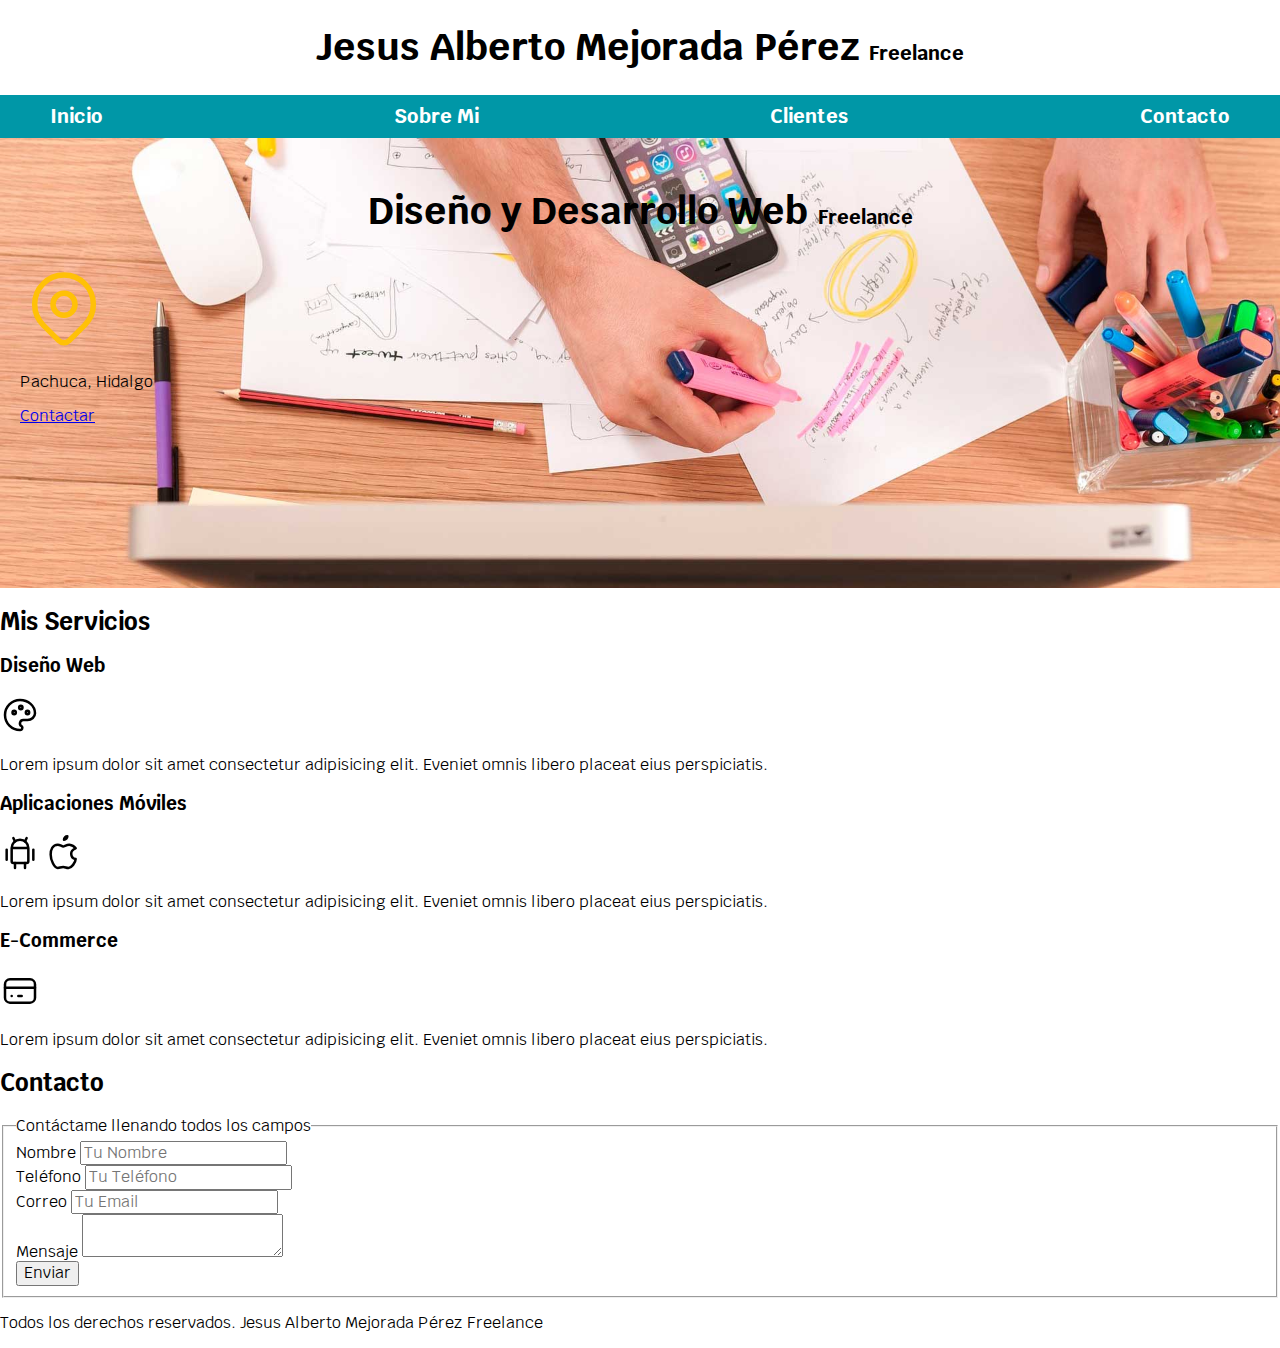
==== index.html @ ad011d51 "acomodando el hero" ====
<!DOCTYPE html>
<html lang="en">
<head>
    <meta charset="UTF-8">
    <meta name="viewport" content="width=device-width, initial-scale=1.0">
    <title>Diseñador freelance</title>

    <link rel="preload" href="css/normalize.css" as="style">
    <link rel="stylesheet" href="css/normalize.css">

    <link rel="preconnect" href="https://fonts.googleapis.com">
    <link rel="preconnect" href="https://fonts.gstatic.com" crossorigin>
    <link href="https://fonts.googleapis.com/css2?family=Krub:wght@400;700&display=swap" rel="stylesheet">

    <link rel="preload" href="css/styles.css" as="style">
    <link rel="stylesheet" href="css/styles.css">
</head>
<body>
    <header>
        <h1 class="titulo">Jesus Alberto Mejorada Pérez <span>Freelance</span></h1>
    </header>

    <div class="nav-bg">
        <nav class="navegacion-principal contenedor">
            <a href="#">Inicio</a>
            <a href="#">Sobre Mi</a>
            <a href="#">Clientes</a>
            <a href="#">Contacto</a>
        </nav>
    </div>
    
    <section class="hero">
        <div class="contenido-hero">
            <h2 class="titulo">Diseño y Desarrollo Web <span>Freelance</span></h2>
            <svg xmlns="http://www.w3.org/2000/svg" stroke="#FFC107" viewBox="0 0 24 24" fill="none" stroke-linecap="round" stroke-linejoin="round" width="88" height="88" stroke-width="1.5">
                <path d="M9 11a3 3 0 1 0 6 0a3 3 0 0 0 -6 0"></path>
                <path d="M17.657 16.657l-4.243 4.243a2 2 0 0 1 -2.827 0l-4.244 -4.243a8 8 0 1 1 11.314 0z"></path>
            </svg> 
            <p>Pachuca, Hidalgo</p>
            <a href="#">Contactar</a>
        </div>
    </section>

    <main>
        <h2>Mis Servicios</h2>
    
        <section>
            <h3>Diseño Web</h3>
            <svg xmlns="http://www.w3.org/2000/svg" viewBox="0 0 24 24" fill="none" stroke="#000000" stroke-linecap="round" stroke-linejoin="round" width="40" height="40" stroke-width="1.5">
                <path d="M12 21a9 9 0 0 1 0 -18c4.97 0 9 3.582 9 8c0 1.06 -.474 2.078 -1.318 2.828c-.844 .75 -1.989 1.172 -3.182 1.172h-2.5a2 2 0 0 0 -1 3.75a1.3 1.3 0 0 1 -1 2.25"></path>
                <path d="M8.5 10.5m-1 0a1 1 0 1 0 2 0a1 1 0 1 0 -2 0"></path>
                <path d="M12.5 7.5m-1 0a1 1 0 1 0 2 0a1 1 0 1 0 -2 0"></path>
                <path d="M16.5 10.5m-1 0a1 1 0 1 0 2 0a1 1 0 1 0 -2 0"></path>
            </svg> 
            <p>Lorem ipsum dolor sit amet consectetur adipisicing elit. Eveniet omnis libero placeat eius perspiciatis.</p>
        </section>
    
        <section>
            <h3>Aplicaciones Móviles</h3>
            <svg xmlns="http://www.w3.org/2000/svg" viewBox="0 0 24 24" fill="none" stroke="#000000" stroke-linecap="round" stroke-linejoin="round" width="40" height="40" stroke-width="1.5">
                <path d="M4 10l0 6"></path>
                <path d="M20 10l0 6"></path>
                <path d="M7 9h10v8a1 1 0 0 1 -1 1h-8a1 1 0 0 1 -1 -1v-8a5 5 0 0 1 10 0"></path>
                <path d="M8 3l1 2"></path>
                <path d="M16 3l-1 2"></path>
                <path d="M9 18l0 3"></path>
                <path d="M15 18l0 3"></path>
            </svg> 

            <svg xmlns="http://www.w3.org/2000/svg" viewBox="0 0 24 24" fill="none" stroke="#000000" stroke-linecap="round" stroke-linejoin="round" width="40" height="40" stroke-width="1.5">
                <path d="M8.286 7.008c-3.216 0 -4.286 3.23 -4.286 5.92c0 3.229 2.143 8.072 4.286 8.072c1.165 -.05 1.799 -.538 3.214 -.538c1.406 0 1.607 .538 3.214 .538s4.286 -3.229 4.286 -5.381c-.03 -.011 -2.649 -.434 -2.679 -3.23c-.02 -2.335 2.589 -3.179 2.679 -3.228c-1.096 -1.606 -3.162 -2.113 -3.75 -2.153c-1.535 -.12 -3.032 1.077 -3.75 1.077c-.729 0 -2.036 -1.077 -3.214 -1.077z"></path>
                <path d="M12 4a2 2 0 0 0 2 -2a2 2 0 0 0 -2 2"></path>
            </svg> 
            <p>Lorem ipsum dolor sit amet consectetur adipisicing elit. Eveniet omnis libero placeat eius perspiciatis.</p>
        </section>
    
        <section>
            <h3>E-Commerce</h3>
            <svg xmlns="http://www.w3.org/2000/svg" viewBox="0 0 24 24" fill="none" stroke="#000000" stroke-linecap="round" stroke-linejoin="round" width="40" height="40" stroke-width="1.5">
                <path d="M3 5m0 3a3 3 0 0 1 3 -3h12a3 3 0 0 1 3 3v8a3 3 0 0 1 -3 3h-12a3 3 0 0 1 -3 -3z"></path>
                <path d="M3 10l18 0"></path>
                <path d="M7 15l.01 0"></path>
                <path d="M11 15l2 0"></path>
            </svg> 
            <p>Lorem ipsum dolor sit amet consectetur adipisicing elit. Eveniet omnis libero placeat eius perspiciatis.</p>
        </section>
    </main>

    <section>
        <h2>Contacto</h2>

        <form>
            <fieldset>
                <legend>Contáctame llenando todos los campos</legend>
            
                <div>
                    <label>Nombre</label>
                    <input type="text" placeholder="Tu Nombre">
                </div>

                <div>
                    <label>Teléfono</label>
                    <input type="tel" placeholder="Tu Teléfono">
                </div>

                <div>
                    <label>Correo</label>
                    <input type="email" placeholder="Tu Email">
                </div>

                <div>
                    <label>Mensaje</label>
                    <textarea></textarea>
                </div>

                <div>
                    <input type="submit" value="Enviar">
                </div>
                
            </fieldset>

        </form>

    </section>

    <footer>
        <p>Todos los derechos reservados. Jesus Alberto Mejorada Pérez Freelance</p>
    </footer>
</body>
</html>
---- css/styles.css ----
:root{
    --blanco: #ffffff;
    --oscuro: #212121;
    --primario: #ffc107;
    --secundario: #0097a7;
    --gris: #757575;
}

html{
    font-size: 62.5%;
    box-sizing: border-box;
}
body{
    font-size: 16px; /* 1rem = 10px */
    font-family: "Krub", serif;
}
*, *:before, *:after {
    box-sizing: inherit;
  }
.titulo{
    text-align: center;
    font-size: 3.8rem;
}
.titulo span{
    font-size: 2rem;
}

.contenedor {
    max-width: 120rem;
    margin: 0 auto;
}

.nav-bg{
    background-color: var(--secundario);
}

.navegacion-principal{
    display: flex;
    flex-direction: column;
}

@media (min-width: 768px) {
    .navegacion-principal{
        flex-direction: row;
        justify-content: space-between;
    }
}

.navegacion-principal a{
    display: block;
    text-align: center;
    padding: 1rem;
    color: var(--blanco);
    text-decoration: none;
    font-size: 2rem;
    font-weight: 700;
}

.navegacion-principal a:hover{
    background-color: var(--primario);
    color: var(--oscuro);
}

.hero {
    background-image: url(../img/hero.jpg);
    background-repeat: no-repeat;
    background-size: cover;
    height: 450px;
    padding: 20px;
}
---- css/styles.css ----
:root{
    --blanco: #ffffff;
    --oscuro: #212121;
    --primario: #ffc107;
    --secundario: #0097a7;
    --gris: #757575;
}

html{
    font-size: 62.5%;
    box-sizing: border-box;
}
body{
    font-size: 16px; /* 1rem = 10px */
    font-family: "Krub", serif;
}
*, *:before, *:after {
    box-sizing: inherit;
  }
.titulo{
    text-align: center;
    font-size: 3.8rem;
}
.titulo span{
    font-size: 2rem;
}

.contenedor {
    max-width: 120rem;
    margin: 0 auto;
}

.nav-bg{
    background-color: var(--secundario);
}

.navegacion-principal{
    display: flex;
    flex-direction: column;
}

@media (min-width: 768px) {
    .navegacion-principal{
        flex-direction: row;
        justify-content: space-between;
    }
}

.navegacion-principal a{
    display: block;
    text-align: center;
    padding: 1rem;
    color: var(--blanco);
    text-decoration: none;
    font-size: 2rem;
    font-weight: 700;
}

.navegacion-principal a:hover{
    background-color: var(--primario);
    color: var(--oscuro);
}

.hero {
    background-image: url(../img/hero.jpg);
    background-repeat: no-repeat;
    background-size: cover;
    height: 450px;
    padding: 20px;
}
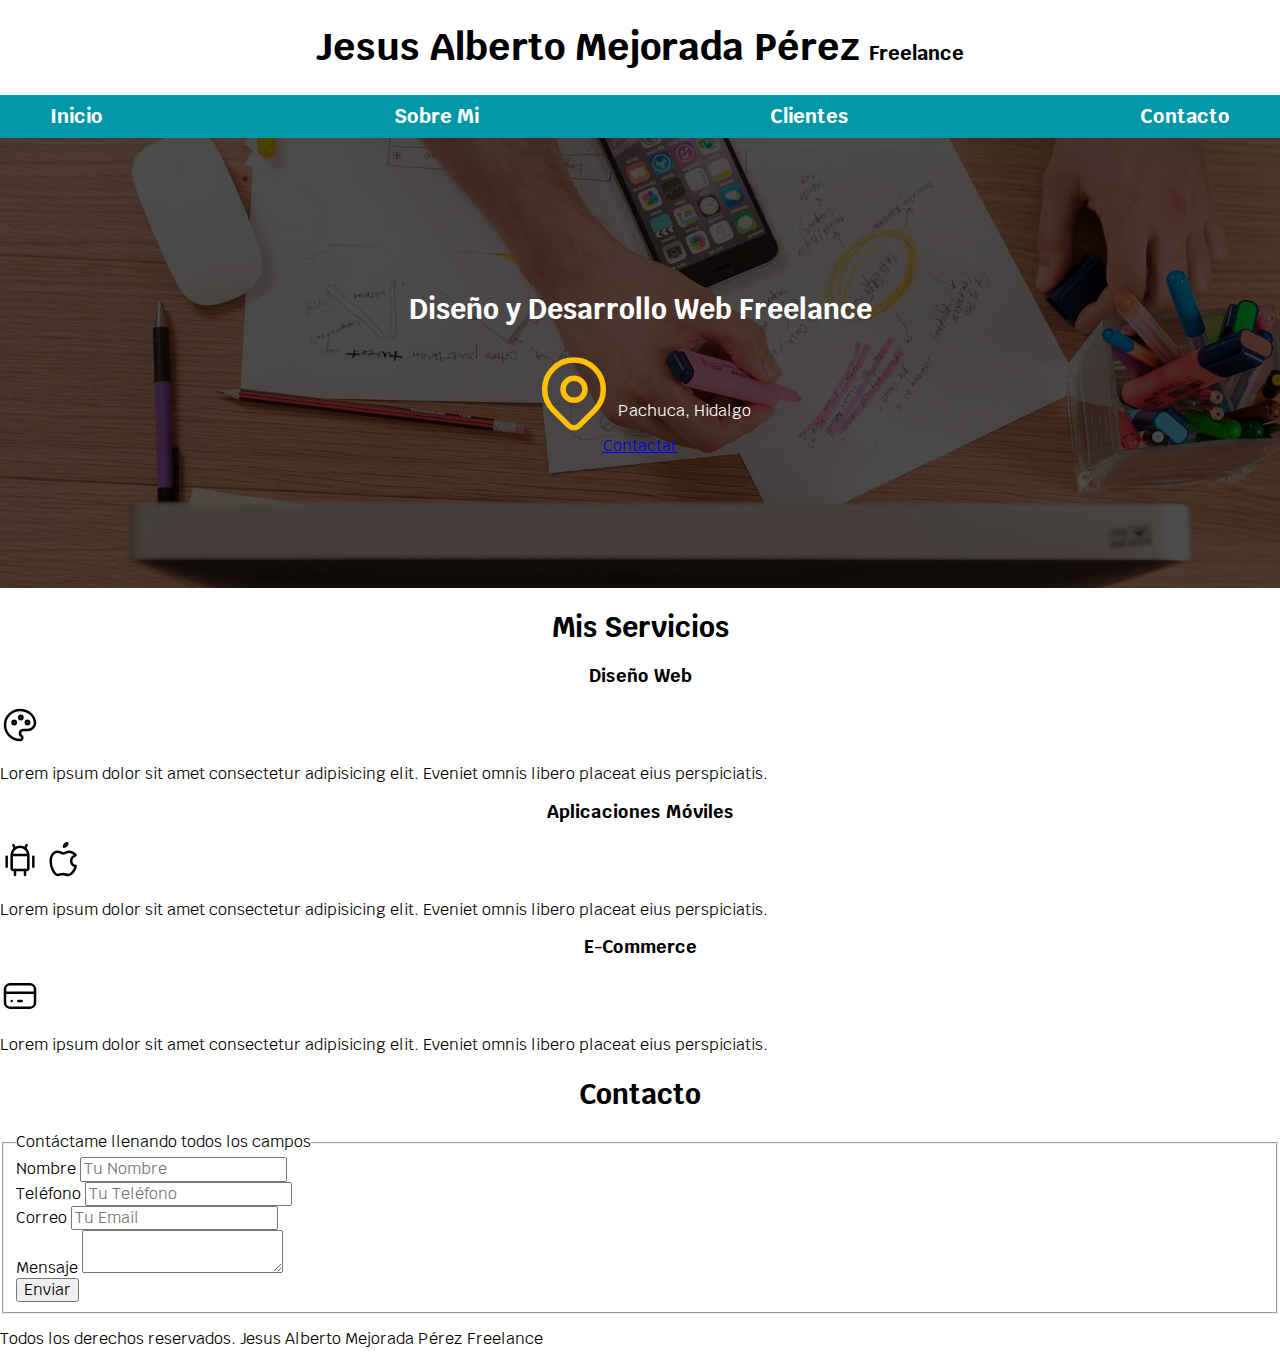
==== commit 94e9ae44: "finalizando el hero" ====
--- a/index.html
+++ b/index.html
@@ -31,12 +31,14 @@
     
     <section class="hero">
         <div class="contenido-hero">
-            <h2 class="titulo">Diseño y Desarrollo Web <span>Freelance</span></h2>
-            <svg xmlns="http://www.w3.org/2000/svg" stroke="#FFC107" viewBox="0 0 24 24" fill="none" stroke-linecap="round" stroke-linejoin="round" width="88" height="88" stroke-width="1.5">
-                <path d="M9 11a3 3 0 1 0 6 0a3 3 0 0 0 -6 0"></path>
-                <path d="M17.657 16.657l-4.243 4.243a2 2 0 0 1 -2.827 0l-4.244 -4.243a8 8 0 1 1 11.314 0z"></path>
-            </svg> 
-            <p>Pachuca, Hidalgo</p>
+            <h2>Diseño y Desarrollo Web <span>Freelance</span></h2>
+            <div class="ubicacion">
+                <svg xmlns="http://www.w3.org/2000/svg" stroke="#FFC107" viewBox="0 0 24 24" fill="none" stroke-linecap="round" stroke-linejoin="round" width="88" height="88" stroke-width="1.5">
+                    <path d="M9 11a3 3 0 1 0 6 0a3 3 0 0 0 -6 0"></path>
+                    <path d="M17.657 16.657l-4.243 4.243a2 2 0 0 1 -2.827 0l-4.244 -4.243a8 8 0 1 1 11.314 0z"></path>
+                </svg> 
+                <p>Pachuca, Hidalgo</p>
+            </div>
             <a href="#">Contactar</a>
         </div>
     </section>
--- a/css/styles.css
+++ b/css/styles.css
@@ -10,16 +10,24 @@
     font-size: 62.5%;
     box-sizing: border-box;
 }
+*, *:before, *:after {
+    box-sizing: inherit;
+  }
 body{
     font-size: 16px; /* 1rem = 10px */
     font-family: "Krub", serif;
 }
-*, *:before, *:after {
-    box-sizing: inherit;
-  }
-.titulo{
+h1 {
+    font-size: 3.8rem;
+}
+h2 {
+    font-size: 2.8rem;
+}
+h3 {
+    font-size: 1.8rem;
+}
+h1, h2, h3 {
     text-align: center;
-    font-size: 3.8rem;
 }
 .titulo span{
     font-size: 2rem;
@@ -66,5 +74,25 @@
     background-repeat: no-repeat;
     background-size: cover;
     height: 450px;
-    padding: 20px;
+    position: relative;
+}
+.contenido-hero {
+    position: absolute;
+    background-color: rgba( 0,0,0, .7 ); /* Aterior */
+    background-color: rgb( 0 0 0 / 70% );
+    width: 100%;
+    height: 100%;
+
+    display: flex;
+    flex-direction: column;
+    align-items: center;
+    justify-content: center;
+}
+.contenido-hero h2,
+.contenido-hero p {
+    color: var(--blanco);
+}
+.ubicacion{
+    display: flex;
+    align-items: flex-end;
 }--- a/css/styles.css
+++ b/css/styles.css
@@ -10,16 +10,24 @@
     font-size: 62.5%;
     box-sizing: border-box;
 }
+*, *:before, *:after {
+    box-sizing: inherit;
+  }
 body{
     font-size: 16px; /* 1rem = 10px */
     font-family: "Krub", serif;
 }
-*, *:before, *:after {
-    box-sizing: inherit;
-  }
-.titulo{
+h1 {
+    font-size: 3.8rem;
+}
+h2 {
+    font-size: 2.8rem;
+}
+h3 {
+    font-size: 1.8rem;
+}
+h1, h2, h3 {
     text-align: center;
-    font-size: 3.8rem;
 }
 .titulo span{
     font-size: 2rem;
@@ -66,5 +74,25 @@
     background-repeat: no-repeat;
     background-size: cover;
     height: 450px;
-    padding: 20px;
+    position: relative;
+}
+.contenido-hero {
+    position: absolute;
+    background-color: rgba( 0,0,0, .7 ); /* Aterior */
+    background-color: rgb( 0 0 0 / 70% );
+    width: 100%;
+    height: 100%;
+
+    display: flex;
+    flex-direction: column;
+    align-items: center;
+    justify-content: center;
+}
+.contenido-hero h2,
+.contenido-hero p {
+    color: var(--blanco);
+}
+.ubicacion{
+    display: flex;
+    align-items: flex-end;
 }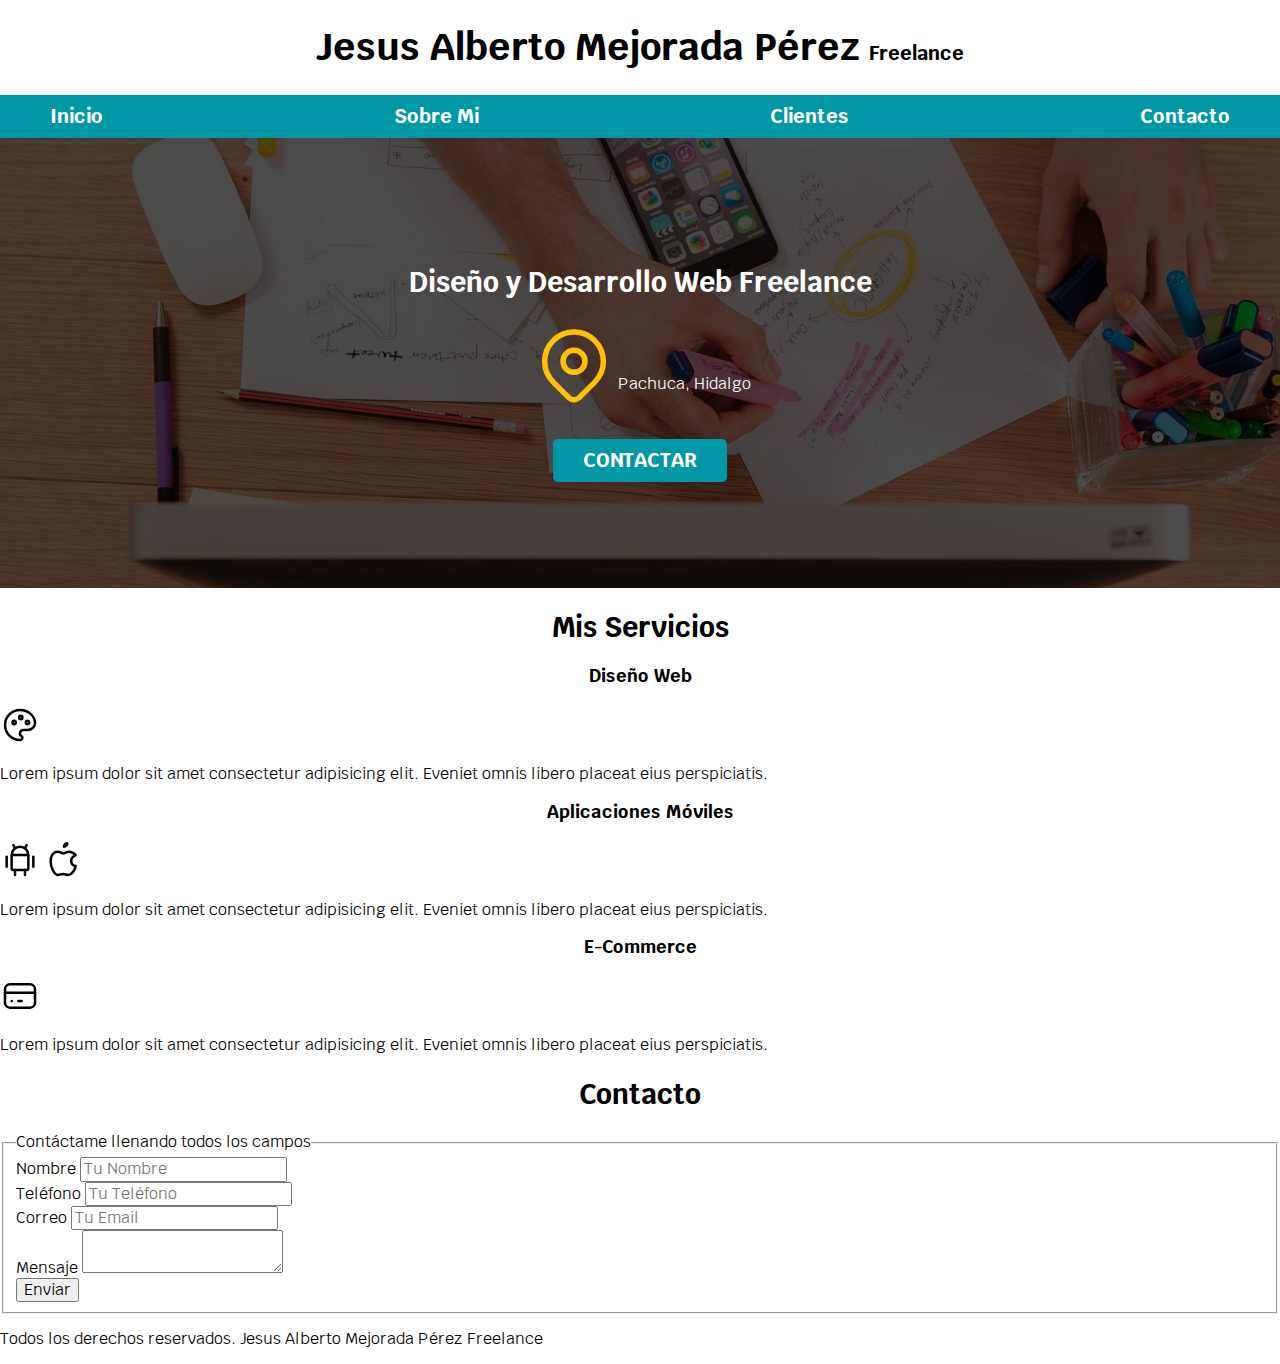
==== commit be562c2d: "Agregando boton al hero" ====
--- a/index.html
+++ b/index.html
@@ -39,7 +39,7 @@
                 </svg> 
                 <p>Pachuca, Hidalgo</p>
             </div>
-            <a href="#">Contactar</a>
+            <a class="boton" href="#">Contactar</a>
         </div>
     </section>
 
--- a/css/styles.css
+++ b/css/styles.css
@@ -38,6 +38,24 @@
     margin: 0 auto;
 }
 
+.boton{
+    background-color: var(--secundario);
+    color: var(--blanco);
+    padding: 1rem 3rem;
+    margin-top: 3rem;
+    font-size: 2rem;
+    text-decoration: none;
+    text-transform: uppercase;
+    font-weight: 700;
+    border-radius: .5rem;
+    width: 90%;
+    text-align: center;
+}
+@media (min-width: 768px) {
+    .boton{
+        width: auto;
+    }
+}
 .nav-bg{
     background-color: var(--secundario);
 }
--- a/css/styles.css
+++ b/css/styles.css
@@ -38,6 +38,24 @@
     margin: 0 auto;
 }
 
+.boton{
+    background-color: var(--secundario);
+    color: var(--blanco);
+    padding: 1rem 3rem;
+    margin-top: 3rem;
+    font-size: 2rem;
+    text-decoration: none;
+    text-transform: uppercase;
+    font-weight: 700;
+    border-radius: .5rem;
+    width: 90%;
+    text-align: center;
+}
+@media (min-width: 768px) {
+    .boton{
+        width: auto;
+    }
+}
 .nav-bg{
     background-color: var(--secundario);
 }
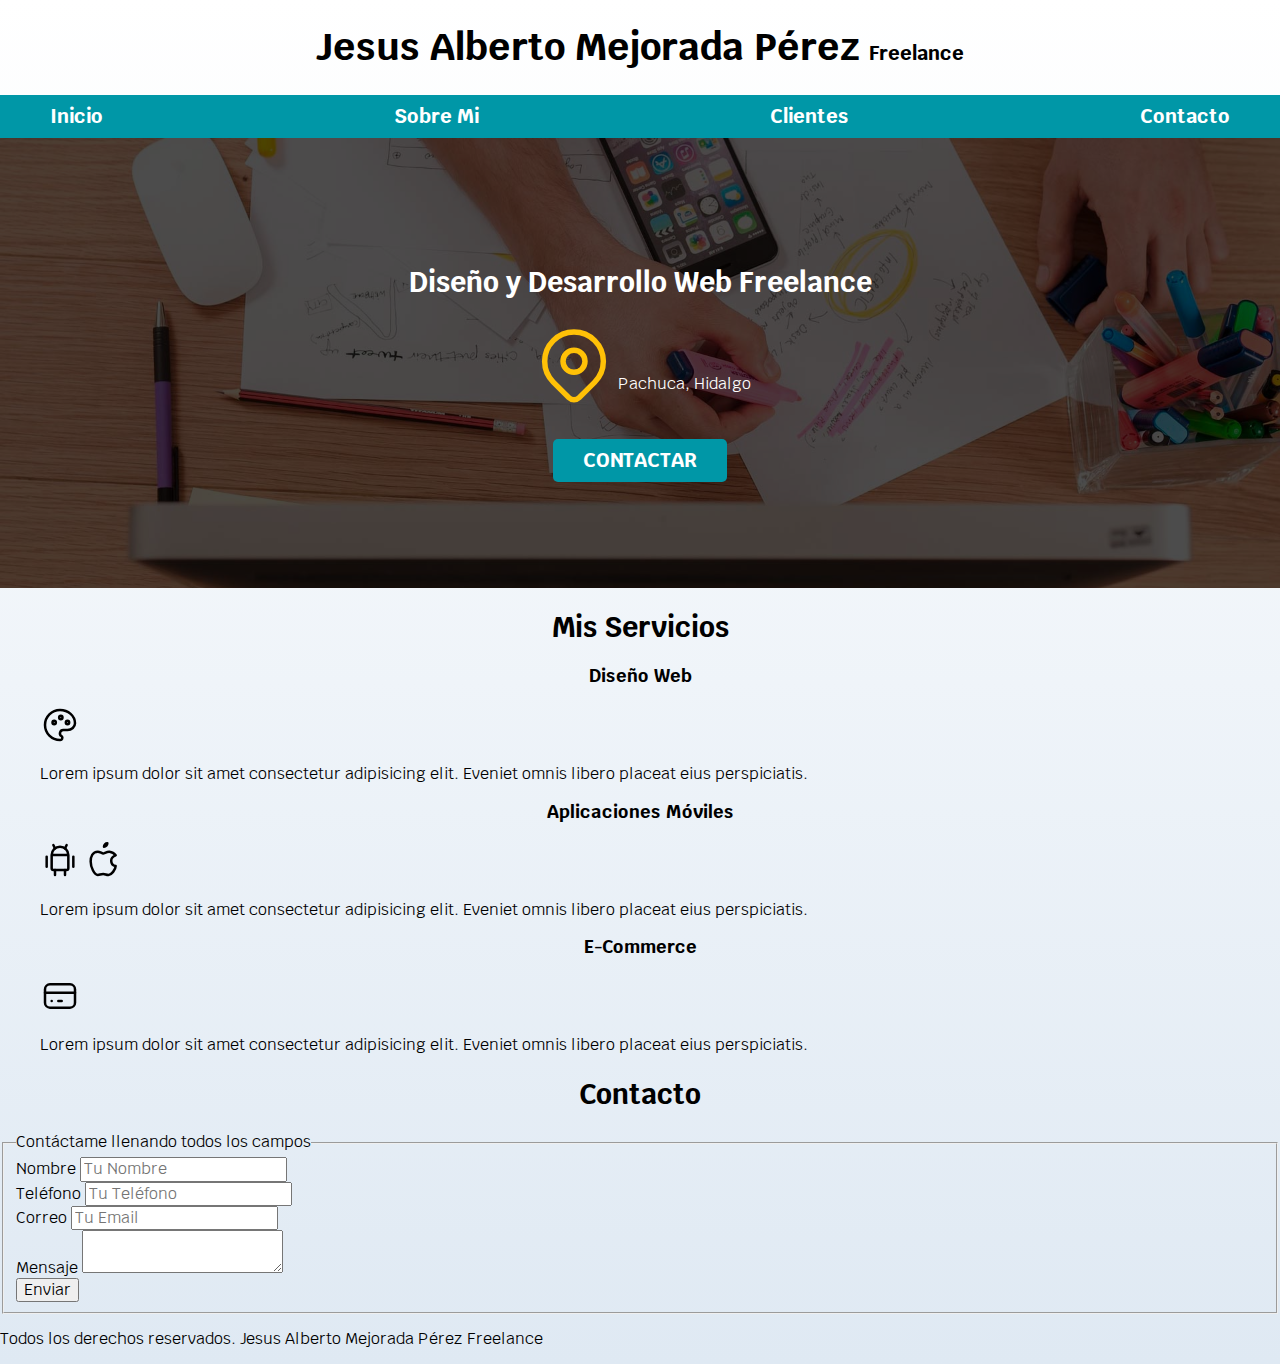
==== commit 74d8f286: "Agregando fondo a la pagina" ====
--- a/index.html
+++ b/index.html
@@ -40,10 +40,10 @@
                 <p>Pachuca, Hidalgo</p>
             </div>
             <a class="boton" href="#">Contactar</a>
-        </div>
+        </div>  <!-- .contenido-hero -->
     </section>
 
-    <main>
+    <main class="contenedor">
         <h2>Mis Servicios</h2>
     
         <section>
--- a/css/styles.css
+++ b/css/styles.css
@@ -4,11 +4,12 @@
     --primario: #ffc107;
     --secundario: #0097a7;
     --gris: #757575;
+    --grisClaro: #DFE9F3;
 }
-
+/* Globales */
 html{
     font-size: 62.5%;
-    box-sizing: border-box;
+    box-sizing: border-box; /* Hack para Box model */
 }
 *, *:before, *:after {
     box-sizing: inherit;
@@ -16,28 +17,12 @@
 body{
     font-size: 16px; /* 1rem = 10px */
     font-family: "Krub", serif;
+    background-image: linear-gradient(to top, var(--grisClaro) 0%, var(--blanco) 100% );
 }
-h1 {
-    font-size: 3.8rem;
-}
-h2 {
-    font-size: 2.8rem;
-}
-h3 {
-    font-size: 1.8rem;
-}
-h1, h2, h3 {
-    text-align: center;
-}
-.titulo span{
-    font-size: 2rem;
-}
-
 .contenedor {
     max-width: 120rem;
     margin: 0 auto;
 }
-
 .boton{
     background-color: var(--secundario);
     color: var(--blanco);
@@ -56,6 +41,24 @@
         width: auto;
     }
 }
+/* Tipografias */
+h1 {
+    font-size: 3.8rem;
+}
+h2 {
+    font-size: 2.8rem;
+}
+h3 {
+    font-size: 1.8rem;
+}
+h1, h2, h3 {
+    text-align: center;
+}
+/* Titulos */
+.titulo span{
+    font-size: 2rem;
+}
+/* Navegacion Principal */
 .nav-bg{
     background-color: var(--secundario);
 }
@@ -86,7 +89,7 @@
     background-color: var(--primario);
     color: var(--oscuro);
 }
-
+/* Hero */
 .hero {
     background-image: url(../img/hero.jpg);
     background-repeat: no-repeat;
@@ -110,7 +113,7 @@
 .contenido-hero p {
     color: var(--blanco);
 }
-.ubicacion{
+.contenido-hero .ubicacion{
     display: flex;
     align-items: flex-end;
 }--- a/css/styles.css
+++ b/css/styles.css
@@ -4,11 +4,12 @@
     --primario: #ffc107;
     --secundario: #0097a7;
     --gris: #757575;
+    --grisClaro: #DFE9F3;
 }
-
+/* Globales */
 html{
     font-size: 62.5%;
-    box-sizing: border-box;
+    box-sizing: border-box; /* Hack para Box model */
 }
 *, *:before, *:after {
     box-sizing: inherit;
@@ -16,28 +17,12 @@
 body{
     font-size: 16px; /* 1rem = 10px */
     font-family: "Krub", serif;
+    background-image: linear-gradient(to top, var(--grisClaro) 0%, var(--blanco) 100% );
 }
-h1 {
-    font-size: 3.8rem;
-}
-h2 {
-    font-size: 2.8rem;
-}
-h3 {
-    font-size: 1.8rem;
-}
-h1, h2, h3 {
-    text-align: center;
-}
-.titulo span{
-    font-size: 2rem;
-}
-
 .contenedor {
     max-width: 120rem;
     margin: 0 auto;
 }
-
 .boton{
     background-color: var(--secundario);
     color: var(--blanco);
@@ -56,6 +41,24 @@
         width: auto;
     }
 }
+/* Tipografias */
+h1 {
+    font-size: 3.8rem;
+}
+h2 {
+    font-size: 2.8rem;
+}
+h3 {
+    font-size: 1.8rem;
+}
+h1, h2, h3 {
+    text-align: center;
+}
+/* Titulos */
+.titulo span{
+    font-size: 2rem;
+}
+/* Navegacion Principal */
 .nav-bg{
     background-color: var(--secundario);
 }
@@ -86,7 +89,7 @@
     background-color: var(--primario);
     color: var(--oscuro);
 }
-
+/* Hero */
 .hero {
     background-image: url(../img/hero.jpg);
     background-repeat: no-repeat;
@@ -110,7 +113,7 @@
 .contenido-hero p {
     color: var(--blanco);
 }
-.ubicacion{
+.contenido-hero .ubicacion{
     display: flex;
     align-items: flex-end;
 }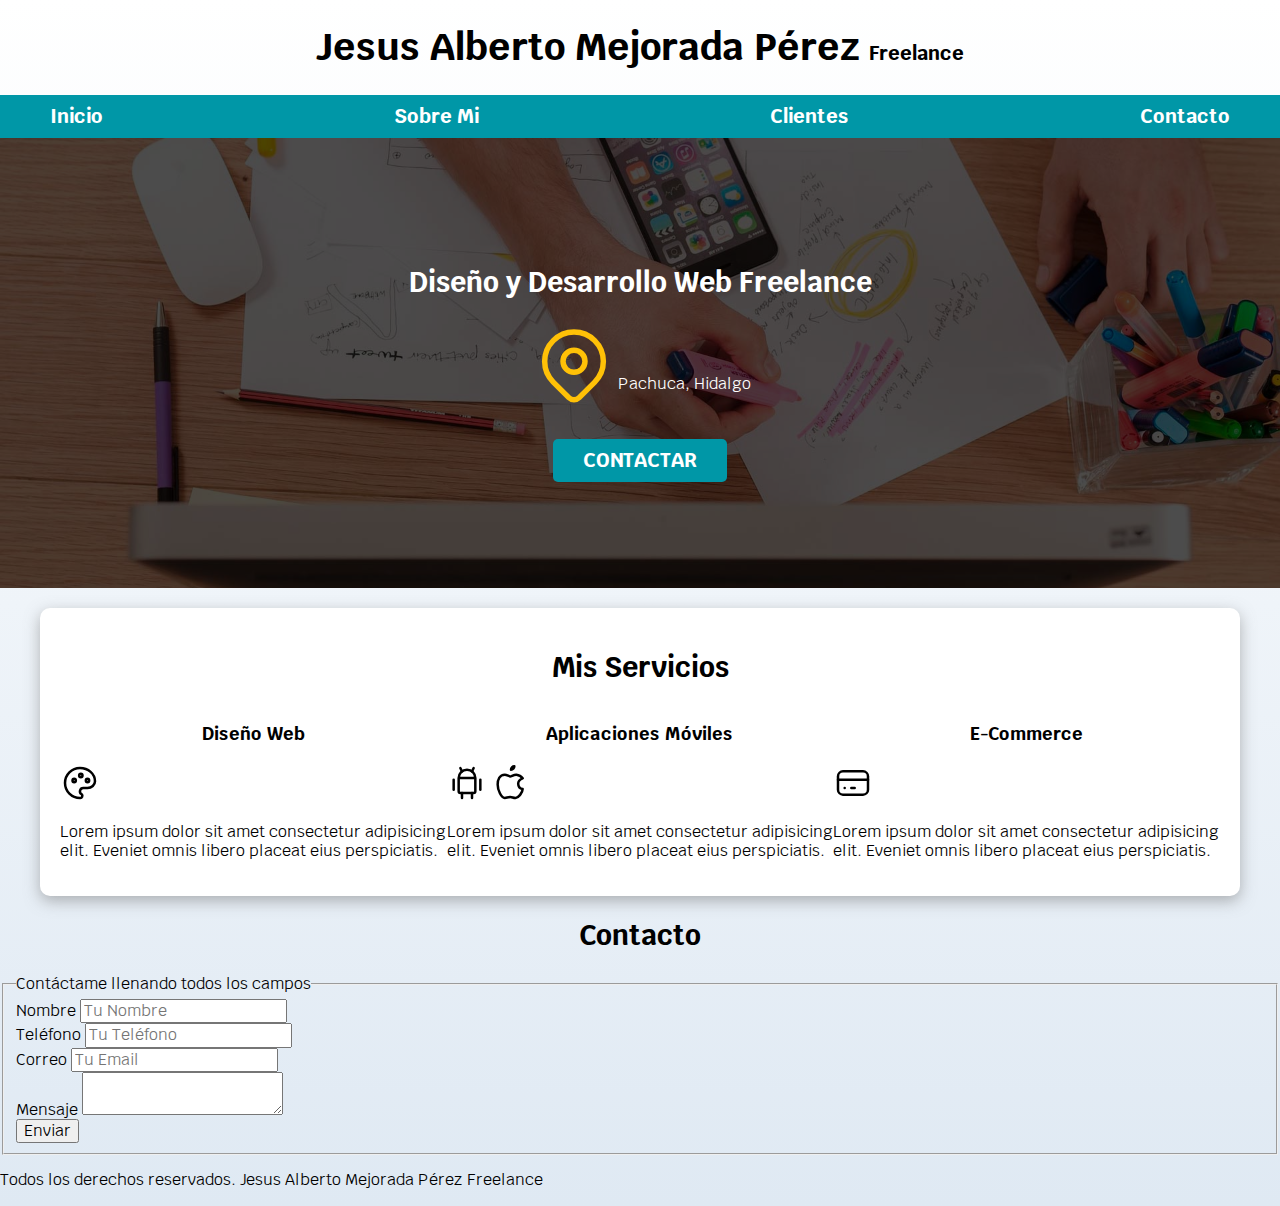
==== commit 08d74d15: "Empezando con los servicios" ====
--- a/index.html
+++ b/index.html
@@ -43,49 +43,53 @@
         </div>  <!-- .contenido-hero -->
     </section>
 
-    <main class="contenedor">
+    <main class="contenedor sombra">
         <h2>Mis Servicios</h2>
     
-        <section>
-            <h3>Diseño Web</h3>
-            <svg xmlns="http://www.w3.org/2000/svg" viewBox="0 0 24 24" fill="none" stroke="#000000" stroke-linecap="round" stroke-linejoin="round" width="40" height="40" stroke-width="1.5">
-                <path d="M12 21a9 9 0 0 1 0 -18c4.97 0 9 3.582 9 8c0 1.06 -.474 2.078 -1.318 2.828c-.844 .75 -1.989 1.172 -3.182 1.172h-2.5a2 2 0 0 0 -1 3.75a1.3 1.3 0 0 1 -1 2.25"></path>
-                <path d="M8.5 10.5m-1 0a1 1 0 1 0 2 0a1 1 0 1 0 -2 0"></path>
-                <path d="M12.5 7.5m-1 0a1 1 0 1 0 2 0a1 1 0 1 0 -2 0"></path>
-                <path d="M16.5 10.5m-1 0a1 1 0 1 0 2 0a1 1 0 1 0 -2 0"></path>
-            </svg> 
-            <p>Lorem ipsum dolor sit amet consectetur adipisicing elit. Eveniet omnis libero placeat eius perspiciatis.</p>
-        </section>
+        <div class="servicios">
+
+            <section>
+                <h3>Diseño Web</h3>
+                <svg xmlns="http://www.w3.org/2000/svg" viewBox="0 0 24 24" fill="none" stroke="#000000" stroke-linecap="round" stroke-linejoin="round" width="40" height="40" stroke-width="1.5">
+                    <path d="M12 21a9 9 0 0 1 0 -18c4.97 0 9 3.582 9 8c0 1.06 -.474 2.078 -1.318 2.828c-.844 .75 -1.989 1.172 -3.182 1.172h-2.5a2 2 0 0 0 -1 3.75a1.3 1.3 0 0 1 -1 2.25"></path>
+                    <path d="M8.5 10.5m-1 0a1 1 0 1 0 2 0a1 1 0 1 0 -2 0"></path>
+                    <path d="M12.5 7.5m-1 0a1 1 0 1 0 2 0a1 1 0 1 0 -2 0"></path>
+                    <path d="M16.5 10.5m-1 0a1 1 0 1 0 2 0a1 1 0 1 0 -2 0"></path>
+                </svg> 
+                <p>Lorem ipsum dolor sit amet consectetur adipisicing elit. Eveniet omnis libero placeat eius perspiciatis.</p>
+            </section>
+        
+            <section>
+                <h3>Aplicaciones Móviles</h3>
+                <svg xmlns="http://www.w3.org/2000/svg" viewBox="0 0 24 24" fill="none" stroke="#000000" stroke-linecap="round" stroke-linejoin="round" width="40" height="40" stroke-width="1.5">
+                    <path d="M4 10l0 6"></path>
+                    <path d="M20 10l0 6"></path>
+                    <path d="M7 9h10v8a1 1 0 0 1 -1 1h-8a1 1 0 0 1 -1 -1v-8a5 5 0 0 1 10 0"></path>
+                    <path d="M8 3l1 2"></path>
+                    <path d="M16 3l-1 2"></path>
+                    <path d="M9 18l0 3"></path>
+                    <path d="M15 18l0 3"></path>
+                </svg> 
     
-        <section>
-            <h3>Aplicaciones Móviles</h3>
-            <svg xmlns="http://www.w3.org/2000/svg" viewBox="0 0 24 24" fill="none" stroke="#000000" stroke-linecap="round" stroke-linejoin="round" width="40" height="40" stroke-width="1.5">
-                <path d="M4 10l0 6"></path>
-                <path d="M20 10l0 6"></path>
-                <path d="M7 9h10v8a1 1 0 0 1 -1 1h-8a1 1 0 0 1 -1 -1v-8a5 5 0 0 1 10 0"></path>
-                <path d="M8 3l1 2"></path>
-                <path d="M16 3l-1 2"></path>
-                <path d="M9 18l0 3"></path>
-                <path d="M15 18l0 3"></path>
-            </svg> 
+                <svg xmlns="http://www.w3.org/2000/svg" viewBox="0 0 24 24" fill="none" stroke="#000000" stroke-linecap="round" stroke-linejoin="round" width="40" height="40" stroke-width="1.5">
+                    <path d="M8.286 7.008c-3.216 0 -4.286 3.23 -4.286 5.92c0 3.229 2.143 8.072 4.286 8.072c1.165 -.05 1.799 -.538 3.214 -.538c1.406 0 1.607 .538 3.214 .538s4.286 -3.229 4.286 -5.381c-.03 -.011 -2.649 -.434 -2.679 -3.23c-.02 -2.335 2.589 -3.179 2.679 -3.228c-1.096 -1.606 -3.162 -2.113 -3.75 -2.153c-1.535 -.12 -3.032 1.077 -3.75 1.077c-.729 0 -2.036 -1.077 -3.214 -1.077z"></path>
+                    <path d="M12 4a2 2 0 0 0 2 -2a2 2 0 0 0 -2 2"></path>
+                </svg> 
+                <p>Lorem ipsum dolor sit amet consectetur adipisicing elit. Eveniet omnis libero placeat eius perspiciatis.</p>
+            </section>
+        
+            <section>
+                <h3>E-Commerce</h3>
+                <svg xmlns="http://www.w3.org/2000/svg" viewBox="0 0 24 24" fill="none" stroke="#000000" stroke-linecap="round" stroke-linejoin="round" width="40" height="40" stroke-width="1.5">
+                    <path d="M3 5m0 3a3 3 0 0 1 3 -3h12a3 3 0 0 1 3 3v8a3 3 0 0 1 -3 3h-12a3 3 0 0 1 -3 -3z"></path>
+                    <path d="M3 10l18 0"></path>
+                    <path d="M7 15l.01 0"></path>
+                    <path d="M11 15l2 0"></path>
+                </svg> 
+                <p>Lorem ipsum dolor sit amet consectetur adipisicing elit. Eveniet omnis libero placeat eius perspiciatis.</p>
+            </section>
 
-            <svg xmlns="http://www.w3.org/2000/svg" viewBox="0 0 24 24" fill="none" stroke="#000000" stroke-linecap="round" stroke-linejoin="round" width="40" height="40" stroke-width="1.5">
-                <path d="M8.286 7.008c-3.216 0 -4.286 3.23 -4.286 5.92c0 3.229 2.143 8.072 4.286 8.072c1.165 -.05 1.799 -.538 3.214 -.538c1.406 0 1.607 .538 3.214 .538s4.286 -3.229 4.286 -5.381c-.03 -.011 -2.649 -.434 -2.679 -3.23c-.02 -2.335 2.589 -3.179 2.679 -3.228c-1.096 -1.606 -3.162 -2.113 -3.75 -2.153c-1.535 -.12 -3.032 1.077 -3.75 1.077c-.729 0 -2.036 -1.077 -3.214 -1.077z"></path>
-                <path d="M12 4a2 2 0 0 0 2 -2a2 2 0 0 0 -2 2"></path>
-            </svg> 
-            <p>Lorem ipsum dolor sit amet consectetur adipisicing elit. Eveniet omnis libero placeat eius perspiciatis.</p>
-        </section>
-    
-        <section>
-            <h3>E-Commerce</h3>
-            <svg xmlns="http://www.w3.org/2000/svg" viewBox="0 0 24 24" fill="none" stroke="#000000" stroke-linecap="round" stroke-linejoin="round" width="40" height="40" stroke-width="1.5">
-                <path d="M3 5m0 3a3 3 0 0 1 3 -3h12a3 3 0 0 1 3 3v8a3 3 0 0 1 -3 3h-12a3 3 0 0 1 -3 -3z"></path>
-                <path d="M3 10l18 0"></path>
-                <path d="M7 15l.01 0"></path>
-                <path d="M11 15l2 0"></path>
-            </svg> 
-            <p>Lorem ipsum dolor sit amet consectetur adipisicing elit. Eveniet omnis libero placeat eius perspiciatis.</p>
-        </section>
+        </div><!-- .servicios  -->
     </main>
 
     <section>
--- a/css/styles.css
+++ b/css/styles.css
@@ -40,6 +40,14 @@
     .boton{
         width: auto;
     }
+}
+.sombra{
+    -webkit-box-shadow: 0px 5px 15px 0px rgba(112,112,112,0.5);
+    -moz-box-shadow: 0px 5px 15px 0px rgba(112,112,112,0.5);
+    box-shadow: 0px 5px 15px 0px rgba(112,112,112,0.5);
+    background-color: var(--blanco);
+    padding: 2rem;
+    border-radius: 1rem;
 }
 /* Tipografias */
 h1 {
@@ -96,6 +104,7 @@
     background-size: cover;
     height: 450px;
     position: relative;
+    margin-bottom: 2rem;
 }
 .contenido-hero {
     position: absolute;
@@ -116,4 +125,12 @@
 .contenido-hero .ubicacion{
     display: flex;
     align-items: flex-end;
+}
+
+/* Servicios */
+@media (min-width: 768px) {
+    .servicios {
+        display: grid;
+        grid-template-columns: repeat(3 , 1fr);
+    }
 }--- a/css/styles.css
+++ b/css/styles.css
@@ -40,6 +40,14 @@
     .boton{
         width: auto;
     }
+}
+.sombra{
+    -webkit-box-shadow: 0px 5px 15px 0px rgba(112,112,112,0.5);
+    -moz-box-shadow: 0px 5px 15px 0px rgba(112,112,112,0.5);
+    box-shadow: 0px 5px 15px 0px rgba(112,112,112,0.5);
+    background-color: var(--blanco);
+    padding: 2rem;
+    border-radius: 1rem;
 }
 /* Tipografias */
 h1 {
@@ -96,6 +104,7 @@
     background-size: cover;
     height: 450px;
     position: relative;
+    margin-bottom: 2rem;
 }
 .contenido-hero {
     position: absolute;
@@ -116,4 +125,12 @@
 .contenido-hero .ubicacion{
     display: flex;
     align-items: flex-end;
+}
+
+/* Servicios */
+@media (min-width: 768px) {
+    .servicios {
+        display: grid;
+        grid-template-columns: repeat(3 , 1fr);
+    }
 }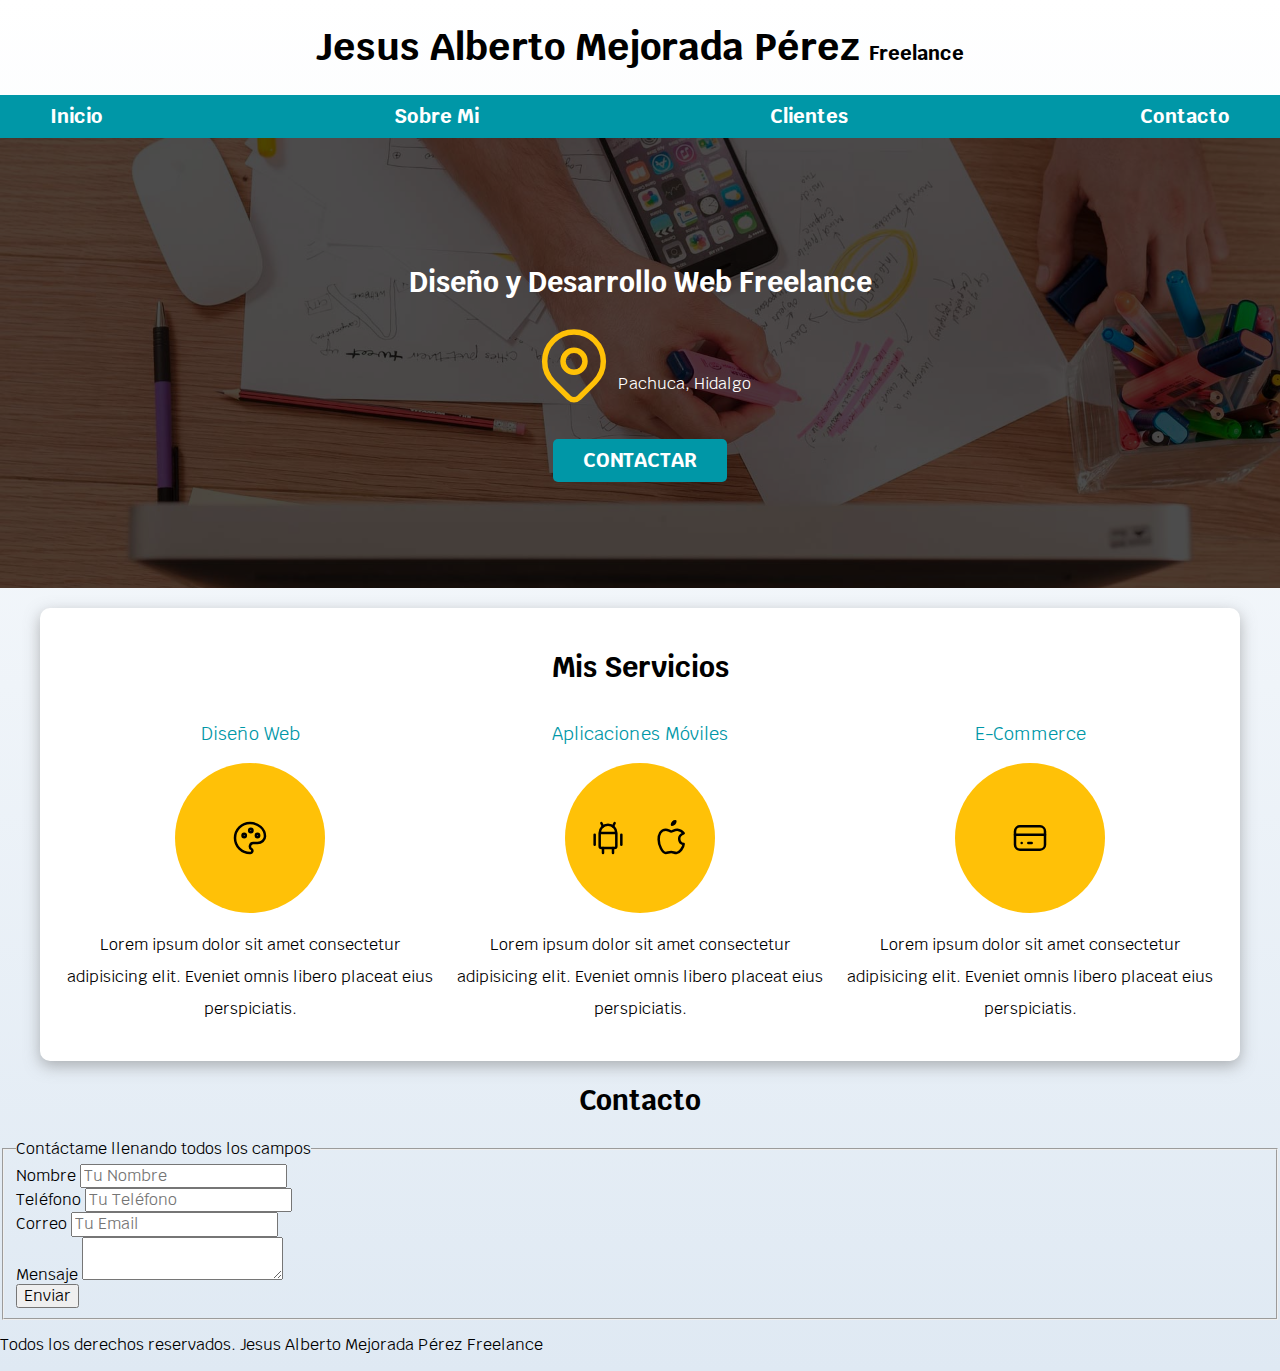
==== commit 8bafcfa6: "Finalizando los servicios" ====
--- a/index.html
+++ b/index.html
@@ -48,44 +48,50 @@
     
         <div class="servicios">
 
-            <section>
+            <section class="servicio">
                 <h3>Diseño Web</h3>
-                <svg xmlns="http://www.w3.org/2000/svg" viewBox="0 0 24 24" fill="none" stroke="#000000" stroke-linecap="round" stroke-linejoin="round" width="40" height="40" stroke-width="1.5">
-                    <path d="M12 21a9 9 0 0 1 0 -18c4.97 0 9 3.582 9 8c0 1.06 -.474 2.078 -1.318 2.828c-.844 .75 -1.989 1.172 -3.182 1.172h-2.5a2 2 0 0 0 -1 3.75a1.3 1.3 0 0 1 -1 2.25"></path>
-                    <path d="M8.5 10.5m-1 0a1 1 0 1 0 2 0a1 1 0 1 0 -2 0"></path>
-                    <path d="M12.5 7.5m-1 0a1 1 0 1 0 2 0a1 1 0 1 0 -2 0"></path>
-                    <path d="M16.5 10.5m-1 0a1 1 0 1 0 2 0a1 1 0 1 0 -2 0"></path>
-                </svg> 
+                <div class="iconos">
+                    <svg xmlns="http://www.w3.org/2000/svg" viewBox="0 0 24 24" fill="none" stroke="#000000" stroke-linecap="round" stroke-linejoin="round" width="40" height="40" stroke-width="1.5">
+                        <path d="M12 21a9 9 0 0 1 0 -18c4.97 0 9 3.582 9 8c0 1.06 -.474 2.078 -1.318 2.828c-.844 .75 -1.989 1.172 -3.182 1.172h-2.5a2 2 0 0 0 -1 3.75a1.3 1.3 0 0 1 -1 2.25"></path>
+                        <path d="M8.5 10.5m-1 0a1 1 0 1 0 2 0a1 1 0 1 0 -2 0"></path>
+                        <path d="M12.5 7.5m-1 0a1 1 0 1 0 2 0a1 1 0 1 0 -2 0"></path>
+                        <path d="M16.5 10.5m-1 0a1 1 0 1 0 2 0a1 1 0 1 0 -2 0"></path>
+                    </svg> 
+                </div>
                 <p>Lorem ipsum dolor sit amet consectetur adipisicing elit. Eveniet omnis libero placeat eius perspiciatis.</p>
             </section>
         
-            <section>
+            <section class="servicio">
                 <h3>Aplicaciones Móviles</h3>
-                <svg xmlns="http://www.w3.org/2000/svg" viewBox="0 0 24 24" fill="none" stroke="#000000" stroke-linecap="round" stroke-linejoin="round" width="40" height="40" stroke-width="1.5">
-                    <path d="M4 10l0 6"></path>
-                    <path d="M20 10l0 6"></path>
-                    <path d="M7 9h10v8a1 1 0 0 1 -1 1h-8a1 1 0 0 1 -1 -1v-8a5 5 0 0 1 10 0"></path>
-                    <path d="M8 3l1 2"></path>
-                    <path d="M16 3l-1 2"></path>
-                    <path d="M9 18l0 3"></path>
-                    <path d="M15 18l0 3"></path>
-                </svg> 
-    
-                <svg xmlns="http://www.w3.org/2000/svg" viewBox="0 0 24 24" fill="none" stroke="#000000" stroke-linecap="round" stroke-linejoin="round" width="40" height="40" stroke-width="1.5">
-                    <path d="M8.286 7.008c-3.216 0 -4.286 3.23 -4.286 5.92c0 3.229 2.143 8.072 4.286 8.072c1.165 -.05 1.799 -.538 3.214 -.538c1.406 0 1.607 .538 3.214 .538s4.286 -3.229 4.286 -5.381c-.03 -.011 -2.649 -.434 -2.679 -3.23c-.02 -2.335 2.589 -3.179 2.679 -3.228c-1.096 -1.606 -3.162 -2.113 -3.75 -2.153c-1.535 -.12 -3.032 1.077 -3.75 1.077c-.729 0 -2.036 -1.077 -3.214 -1.077z"></path>
-                    <path d="M12 4a2 2 0 0 0 2 -2a2 2 0 0 0 -2 2"></path>
-                </svg> 
+                <div class="iconos">
+                    <svg xmlns="http://www.w3.org/2000/svg" viewBox="0 0 24 24" fill="none" stroke="#000000" stroke-linecap="round" stroke-linejoin="round" width="40" height="40" stroke-width="1.5">
+                        <path d="M4 10l0 6"></path>
+                        <path d="M20 10l0 6"></path>
+                        <path d="M7 9h10v8a1 1 0 0 1 -1 1h-8a1 1 0 0 1 -1 -1v-8a5 5 0 0 1 10 0"></path>
+                        <path d="M8 3l1 2"></path>
+                        <path d="M16 3l-1 2"></path>
+                        <path d="M9 18l0 3"></path>
+                        <path d="M15 18l0 3"></path>
+                    </svg> 
+        
+                    <svg xmlns="http://www.w3.org/2000/svg" viewBox="0 0 24 24" fill="none" stroke="#000000" stroke-linecap="round" stroke-linejoin="round" width="40" height="40" stroke-width="1.5">
+                        <path d="M8.286 7.008c-3.216 0 -4.286 3.23 -4.286 5.92c0 3.229 2.143 8.072 4.286 8.072c1.165 -.05 1.799 -.538 3.214 -.538c1.406 0 1.607 .538 3.214 .538s4.286 -3.229 4.286 -5.381c-.03 -.011 -2.649 -.434 -2.679 -3.23c-.02 -2.335 2.589 -3.179 2.679 -3.228c-1.096 -1.606 -3.162 -2.113 -3.75 -2.153c-1.535 -.12 -3.032 1.077 -3.75 1.077c-.729 0 -2.036 -1.077 -3.214 -1.077z"></path>
+                        <path d="M12 4a2 2 0 0 0 2 -2a2 2 0 0 0 -2 2"></path>
+                    </svg> 
+                </div>
                 <p>Lorem ipsum dolor sit amet consectetur adipisicing elit. Eveniet omnis libero placeat eius perspiciatis.</p>
             </section>
         
-            <section>
+            <section class="servicio">
                 <h3>E-Commerce</h3>
-                <svg xmlns="http://www.w3.org/2000/svg" viewBox="0 0 24 24" fill="none" stroke="#000000" stroke-linecap="round" stroke-linejoin="round" width="40" height="40" stroke-width="1.5">
-                    <path d="M3 5m0 3a3 3 0 0 1 3 -3h12a3 3 0 0 1 3 3v8a3 3 0 0 1 -3 3h-12a3 3 0 0 1 -3 -3z"></path>
-                    <path d="M3 10l18 0"></path>
-                    <path d="M7 15l.01 0"></path>
-                    <path d="M11 15l2 0"></path>
-                </svg> 
+                <div class="iconos">
+                    <svg xmlns="http://www.w3.org/2000/svg" viewBox="0 0 24 24" fill="none" stroke="#000000" stroke-linecap="round" stroke-linejoin="round" width="40" height="40" stroke-width="1.5">
+                        <path d="M3 5m0 3a3 3 0 0 1 3 -3h12a3 3 0 0 1 3 3v8a3 3 0 0 1 -3 3h-12a3 3 0 0 1 -3 -3z"></path>
+                        <path d="M3 10l18 0"></path>
+                        <path d="M7 15l.01 0"></path>
+                        <path d="M11 15l2 0"></path>
+                    </svg> 
+                </div>
                 <p>Lorem ipsum dolor sit amet consectetur adipisicing elit. Eveniet omnis libero placeat eius perspiciatis.</p>
             </section>
 
--- a/css/styles.css
+++ b/css/styles.css
@@ -132,5 +132,29 @@
     .servicios {
         display: grid;
         grid-template-columns: repeat(3 , 1fr);
+        column-gap: 1rem;
     }
+}
+
+.servicio {
+    display: flex;
+    flex-direction: column;
+    align-items: center;
+}
+.servicio h3 {
+    color: var(--secundario);
+    font-weight: normal;
+}
+.servicio p {
+    line-height: 2;
+    text-align: center;
+}
+.servicios .iconos {
+    height: 15rem;
+    width: 15rem;
+    background-color: var(--primario);
+    border-radius: 50%;
+    display: flex;
+    justify-content: space-evenly;
+    align-items: center;
 }--- a/css/styles.css
+++ b/css/styles.css
@@ -132,5 +132,29 @@
     .servicios {
         display: grid;
         grid-template-columns: repeat(3 , 1fr);
+        column-gap: 1rem;
     }
+}
+
+.servicio {
+    display: flex;
+    flex-direction: column;
+    align-items: center;
+}
+.servicio h3 {
+    color: var(--secundario);
+    font-weight: normal;
+}
+.servicio p {
+    line-height: 2;
+    text-align: center;
+}
+.servicios .iconos {
+    height: 15rem;
+    width: 15rem;
+    background-color: var(--primario);
+    border-radius: 50%;
+    display: flex;
+    justify-content: space-evenly;
+    align-items: center;
 }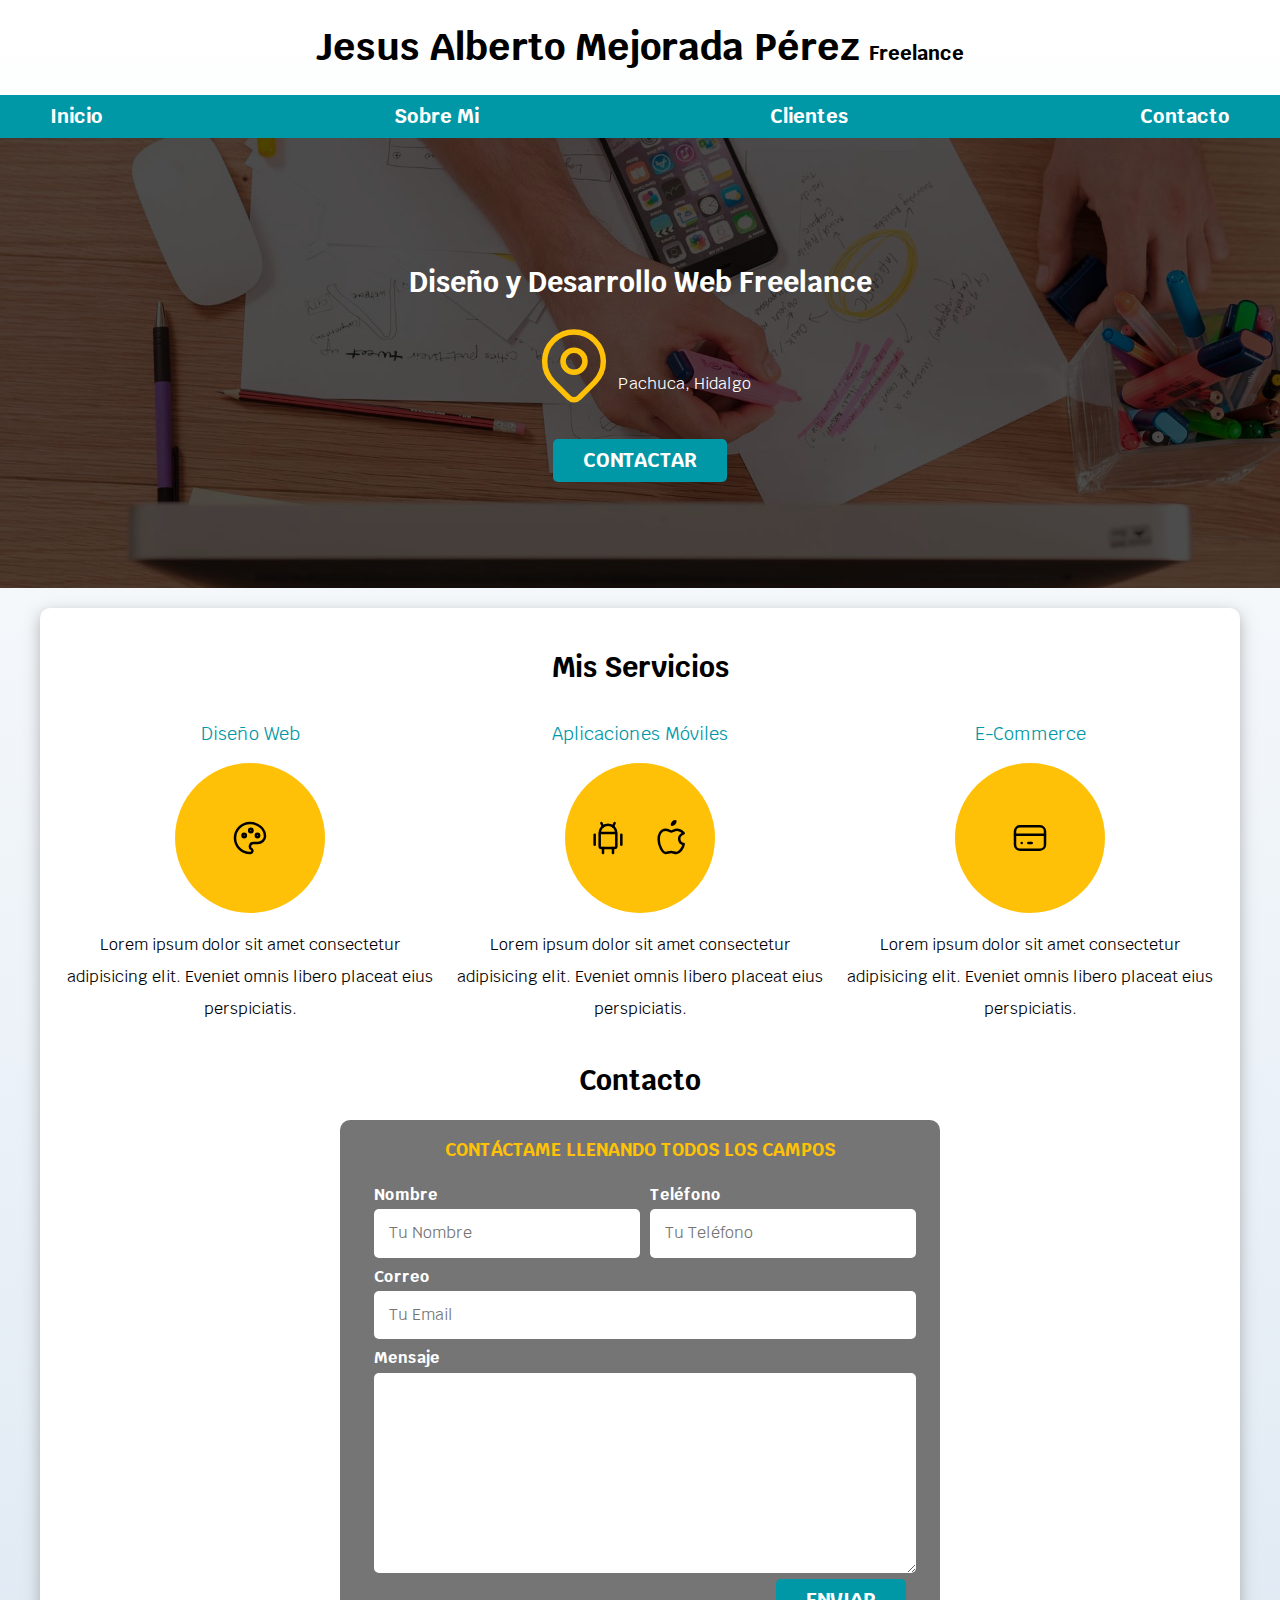
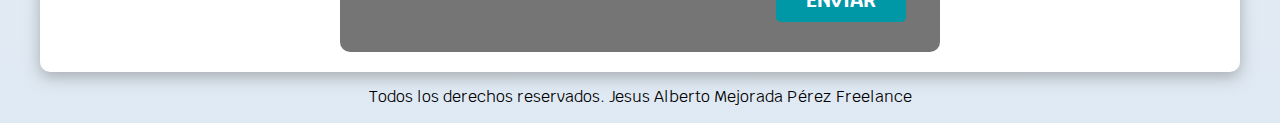
==== commit 3aee891f: "Agregando scroll snap" ====
--- a/index.html
+++ b/index.html
@@ -96,46 +96,51 @@
             </section>
 
         </div><!-- .servicios  -->
+        
+        <section>
+            <h2>Contacto</h2>
+            
+            <form class="formulario">
+                <fieldset>
+
+                    <legend>Contáctame llenando todos los campos</legend>
+                    
+                    <div class="contenedor-campos">
+                       
+                        <div class="campo">
+                            <label>Nombre</label>
+                            <input class="input-text" type="text" placeholder="Tu Nombre">
+                        </div>
+                        
+                        <div class="campo">
+                            <label>Teléfono</label>
+                            <input class="input-text" type="tel" placeholder="Tu Teléfono">
+                        </div>
+                        
+                        <div class="campo">
+                            <label>Correo</label>
+                            <input class="input-text" type="email" placeholder="Tu Email">
+                        </div>
+                        
+                        <div class="campo">
+                            <label>Mensaje</label>
+                            <textarea class="input-text"></textarea>
+                        </div>
+                        
+                    </div><!-- .contenedor-campos  -->
+                    
+                    <div class="alinear-derecha flex">
+                        <input class="boton w-sm-100" type="submit" value="Enviar">
+                    </div>
+                    
+                </fieldset>
+                
+            </form>
+            
+        </section>
     </main>
 
-    <section>
-        <h2>Contacto</h2>
-
-        <form>
-            <fieldset>
-                <legend>Contáctame llenando todos los campos</legend>
-            
-                <div>
-                    <label>Nombre</label>
-                    <input type="text" placeholder="Tu Nombre">
-                </div>
-
-                <div>
-                    <label>Teléfono</label>
-                    <input type="tel" placeholder="Tu Teléfono">
-                </div>
-
-                <div>
-                    <label>Correo</label>
-                    <input type="email" placeholder="Tu Email">
-                </div>
-
-                <div>
-                    <label>Mensaje</label>
-                    <textarea></textarea>
-                </div>
-
-                <div>
-                    <input type="submit" value="Enviar">
-                </div>
-                
-            </fieldset>
-
-        </form>
-
-    </section>
-
-    <footer>
+    <footer class="footer">
         <p>Todos los derechos reservados. Jesus Alberto Mejorada Pérez Freelance</p>
     </footer>
 </body>
--- a/css/styles.css
+++ b/css/styles.css
@@ -10,7 +10,17 @@
 html{
     font-size: 62.5%;
     box-sizing: border-box; /* Hack para Box model */
-}
+    scroll-snap-type: y mandatory;
+}
+/* scroll snap */
+
+.servicios,
+.navegacion-principal,
+.formulario {
+    scroll-snap-align: center;
+    scroll-snap-stop: always;
+}
+
 *, *:before, *:after {
     box-sizing: inherit;
   }
@@ -35,11 +45,15 @@
     border-radius: .5rem;
     width: 90%;
     text-align: center;
+    border: none;
 }
 @media (min-width: 768px) {
     .boton{
         width: auto;
     }
+}
+.boton:hover{
+    cursor: pointer;
 }
 .sombra{
     -webkit-box-shadow: 0px 5px 15px 0px rgba(112,112,112,0.5);
@@ -66,6 +80,23 @@
 .titulo span{
     font-size: 2rem;
 }
+
+/* Utilidades */
+.w-sm-100{
+    width: 100%;
+}
+@media (min-width: 768px) {
+    .w-sm-100{
+        width: auto;
+    }
+}
+.flex{
+    display: flex;
+}
+.alinear-derecha{
+    justify-content: flex-end;
+}
+
 /* Navegacion Principal */
 .nav-bg{
     background-color: var(--secundario);
@@ -157,4 +188,63 @@
     display: flex;
     justify-content: space-evenly;
     align-items: center;
+}
+
+/* Formulario */
+
+.formulario {
+    background-color: var(--gris);
+    width: min( 60rem, 100% ); /* Utiliza el valos mas pequeno */
+    margin: 0 auto;
+    padding: 2rem;
+    border-radius: 1rem;
+}
+
+.formulario fieldset {
+    border: none;
+}
+
+.formulario legend{
+    text-align: center;
+    font-size: 1.8rem;
+    text-transform: uppercase;
+    font-weight: 700;
+    margin-bottom: 2rem;
+    color: var(--primario);
+}
+
+@media (min-width: 768px) {
+    .contenedor-campos {
+        display: grid;
+        grid-template-columns: 50% 50%;
+        grid-template-rows: auto auto 20rem;
+        column-gap: 1rem; /* Separacion de columnas */
+    }
+    .campo:nth-child(3),
+    .campo:nth-child(4) {
+        grid-column: 1 / 3 ;
+    }
+}
+.campo {
+    margin-bottom: 1rem;
+}
+.campo label {
+    color: var(--blanco);
+    font-weight: bold;
+    margin-bottom: .5rem;
+    display: block;
+}
+.campo textarea {
+    height: 20rem;
+}
+.input-text {
+    width: 100%;
+    border: none;
+    padding: 1.5rem;
+    border-radius: .5rem;
+}
+
+/* Footer */
+.footer{
+    text-align: center;
 }--- a/css/styles.css
+++ b/css/styles.css
@@ -10,7 +10,17 @@
 html{
     font-size: 62.5%;
     box-sizing: border-box; /* Hack para Box model */
-}
+    scroll-snap-type: y mandatory;
+}
+/* scroll snap */
+
+.servicios,
+.navegacion-principal,
+.formulario {
+    scroll-snap-align: center;
+    scroll-snap-stop: always;
+}
+
 *, *:before, *:after {
     box-sizing: inherit;
   }
@@ -35,11 +45,15 @@
     border-radius: .5rem;
     width: 90%;
     text-align: center;
+    border: none;
 }
 @media (min-width: 768px) {
     .boton{
         width: auto;
     }
+}
+.boton:hover{
+    cursor: pointer;
 }
 .sombra{
     -webkit-box-shadow: 0px 5px 15px 0px rgba(112,112,112,0.5);
@@ -66,6 +80,23 @@
 .titulo span{
     font-size: 2rem;
 }
+
+/* Utilidades */
+.w-sm-100{
+    width: 100%;
+}
+@media (min-width: 768px) {
+    .w-sm-100{
+        width: auto;
+    }
+}
+.flex{
+    display: flex;
+}
+.alinear-derecha{
+    justify-content: flex-end;
+}
+
 /* Navegacion Principal */
 .nav-bg{
     background-color: var(--secundario);
@@ -157,4 +188,63 @@
     display: flex;
     justify-content: space-evenly;
     align-items: center;
+}
+
+/* Formulario */
+
+.formulario {
+    background-color: var(--gris);
+    width: min( 60rem, 100% ); /* Utiliza el valos mas pequeno */
+    margin: 0 auto;
+    padding: 2rem;
+    border-radius: 1rem;
+}
+
+.formulario fieldset {
+    border: none;
+}
+
+.formulario legend{
+    text-align: center;
+    font-size: 1.8rem;
+    text-transform: uppercase;
+    font-weight: 700;
+    margin-bottom: 2rem;
+    color: var(--primario);
+}
+
+@media (min-width: 768px) {
+    .contenedor-campos {
+        display: grid;
+        grid-template-columns: 50% 50%;
+        grid-template-rows: auto auto 20rem;
+        column-gap: 1rem; /* Separacion de columnas */
+    }
+    .campo:nth-child(3),
+    .campo:nth-child(4) {
+        grid-column: 1 / 3 ;
+    }
+}
+.campo {
+    margin-bottom: 1rem;
+}
+.campo label {
+    color: var(--blanco);
+    font-weight: bold;
+    margin-bottom: .5rem;
+    display: block;
+}
+.campo textarea {
+    height: 20rem;
+}
+.input-text {
+    width: 100%;
+    border: none;
+    padding: 1.5rem;
+    border-radius: .5rem;
+}
+
+/* Footer */
+.footer{
+    text-align: center;
 }